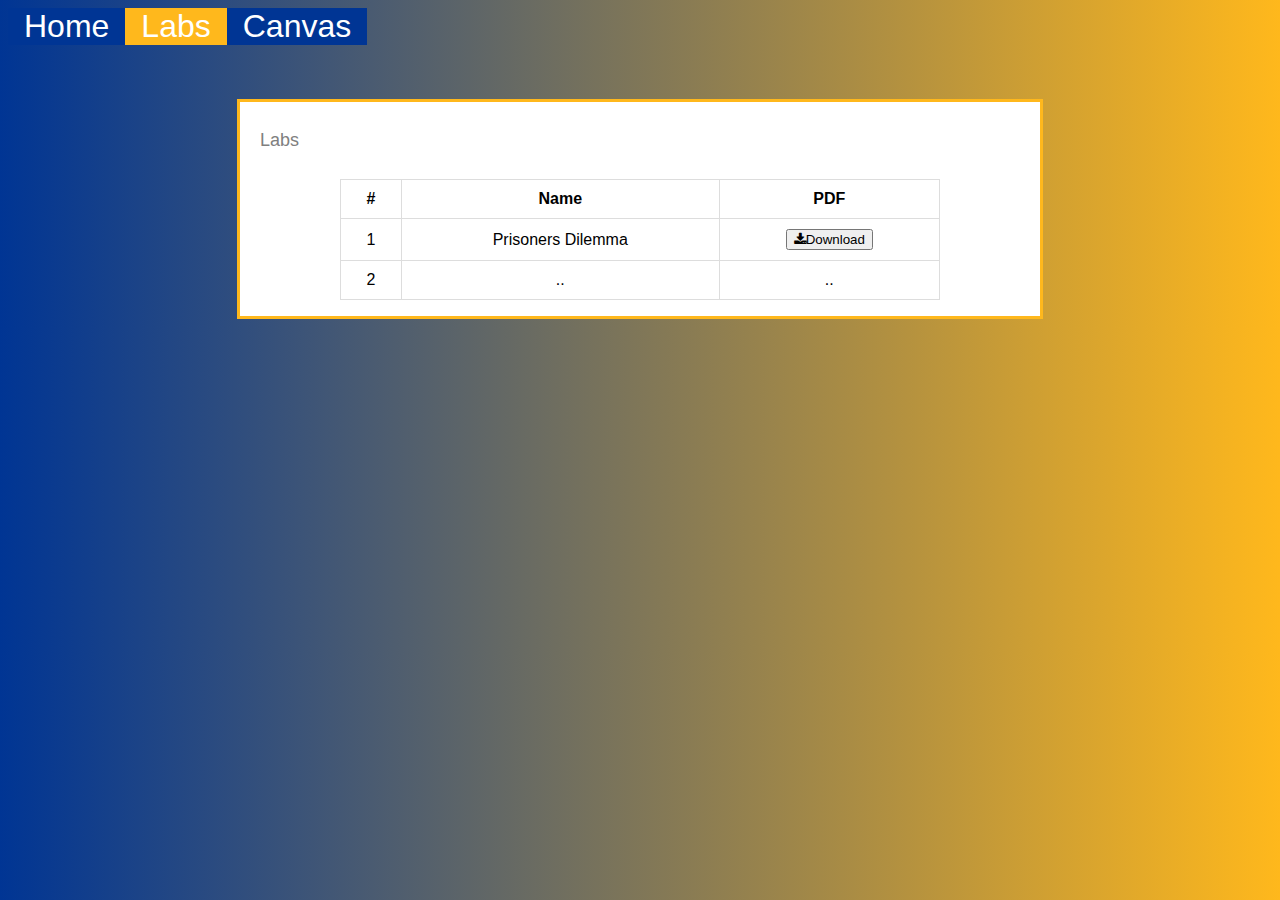
==== labs.html @ 6b55beca "Added labs page, styling updates" ====
<!-- Adam Starr TA website for cs 12 -->
<!doctype html>
<html>
<head>
    <meta charset="utf-8">
    <title>Labs</title>
    <link rel="stylesheet" href="pitt.css">
    <script src="main.js"></script>
    <link rel="stylesheet" href="https://cdnjs.cloudflare.com/ajax/libs/font-awesome/4.7.0/css/font-awesome.min.css">
</head>
<body>

<ul>
    <li><a href="./index.html">Home</a></li>
    <li><a class="active" href="./labs.html">Labs</a></li>
    <li><a href="http://canvas.pitt.edu">Canvas</a></li>
</ul>

    <br>
    <br>
    <br>

<div class="mainbody">
<p class="mainb">Labs
  <table align="center">
    <tr>
      <th>#</th>
      <th>Name</th>
      <th>PDF</th>
    </tr>
    <tr>
      <td>1</td>
      <td> Prisoners Dilemma </td>
      <td><a href="./lab1.pdf" download>
        <button class="btn"><i class="fa fa-download"></i>Download</button>
      </a></td>
    </tr>
    <tr>
        <td>2</td>
        <td>..</td>
        <td>..</td>
      </tr>
    </table>


</p>

</div>
</body>

</html>
---- pitt.css ----
h1 {
    color: red;
}

body {
  background: rgb(0,53,148);
  background: linear-gradient(90deg, rgba(0,53,148,1) 0%, rgba(255,184,28,1) 100%);
}

p {
    margin-left: 10px;
    color: grey;
}

p.mainh {
    padding: 10px;
    text-align: left;
    font-size: large;
}

p.mainb {
    padding: 10px;
    text-align: left;
    font-size: large;
}

p.about {
    padding: 30px;
    margin-right: 200px;
    line-height: 1.5;
}

footer {
        position: fixed;
        height: 300px;
        width: 100%;
    }

    p.bottom {
        position: fixed;
        width: 100%;
        color: #ffe6f2;
        line-height: 40px;
        font-size: 0.7em;
        text-align: center;
        bottom:0;
        font-family: 'Open Sans', sans-serif;
        font-style: italic;
    }

ul {
    list-style-type: none;
    margin: 0;
    padding: 0;
    overflow: hidden;
    position: sticky;
    top: 0;
    width: 100%;
}

li {
    float: left
}
li a {
    color: white;
    background-color: #003594;
    padding: 14px 16px;
    text-decoration: none;
    font-family: 'Open Sans', sans-serif;
    font-size: 200%
}

li a:hover:not(.active) {
  background-color: white;
  color: #003594;
}

li a.active {
  background-color: #FFB81C;
  color: white;
}

div.image {
    float: right;

}

div.mainbody .image {
    border-radius: 50%;
}


div.image img {
    width: auto;
    height: auto;
    display: block;
    margin: 0 auto;
}


.imagefade {
    opacity: 0.5;
    transition: 0.5s ease;
    float: right;
    padding-top: 70px;
    padding-left: 20px;
    padding-right: 20px;
}
.imagefade:hover {
  opacity: 1;
}

.mainbody {
    font-family: 'Open Sans', sans-serif;
    background-color: white;
    border-style: solid;
    border-color: #FFB81C;
    max-width: 800px;
    margin: auto;
    overflow: auto;
}


div.button {
    margin-top: 100px;
}

table, td, th {
  border: 1px solid #ddd;
  text-align: center;
}

table {
  border-collapse: collapse;
  width: 75%
}

th, td {
  padding: 10px;
}
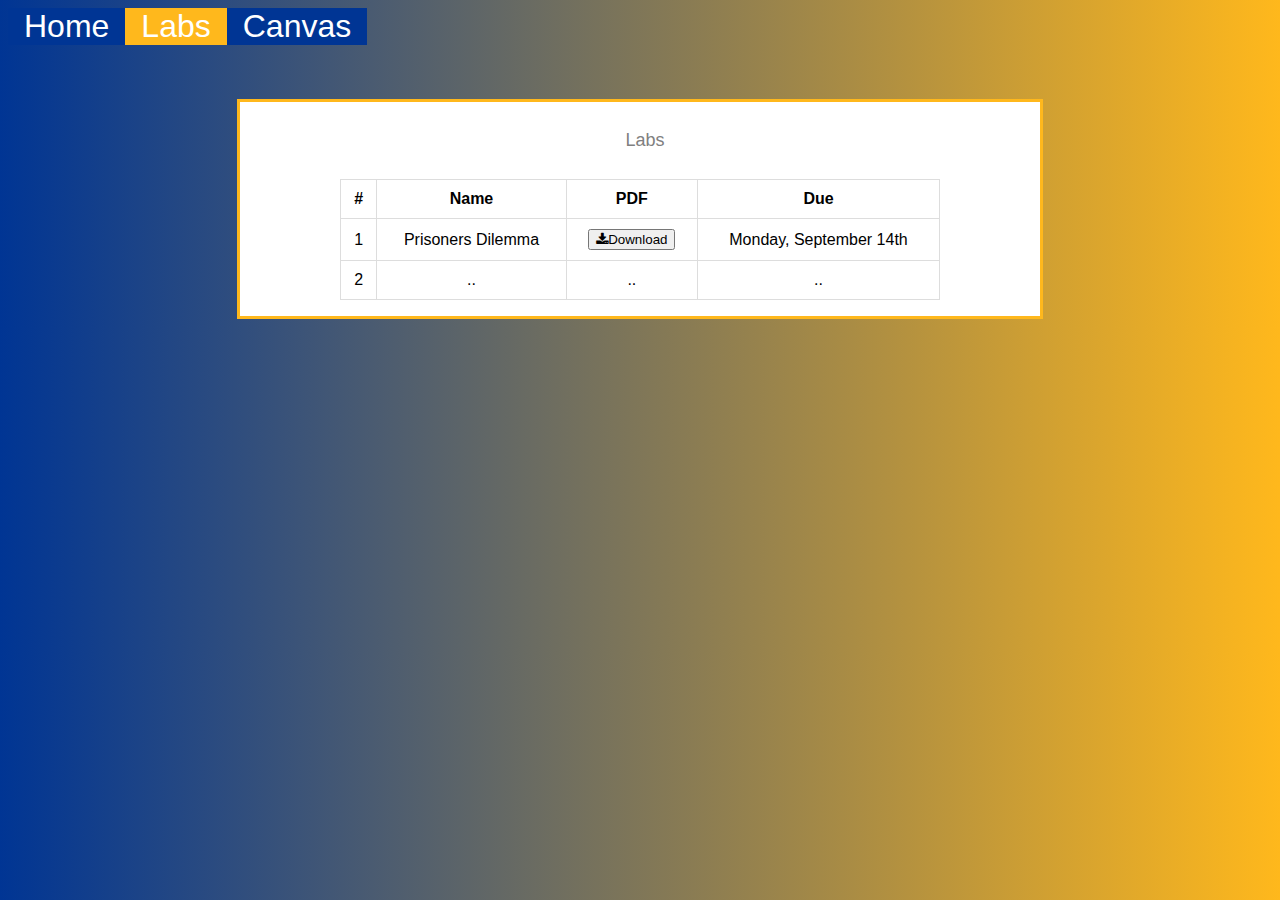
==== commit 2fae1d06: "Added due date column" ====
--- a/labs.html
+++ b/labs.html
@@ -21,12 +21,13 @@
     <br>
 
 <div class="mainbody">
-<p class="mainb">Labs
+<p class="mainb" style="text-align:center;">Labs
   <table align="center">
     <tr>
       <th>#</th>
       <th>Name</th>
       <th>PDF</th>
+      <th>Due</th>
     </tr>
     <tr>
       <td>1</td>
@@ -34,9 +35,11 @@
       <td><a href="./lab1.pdf" download>
         <button class="btn"><i class="fa fa-download"></i>Download</button>
       </a></td>
+      <td>Monday, September 14th</td>
     </tr>
     <tr>
         <td>2</td>
+        <td>..</td>
         <td>..</td>
         <td>..</td>
       </tr>
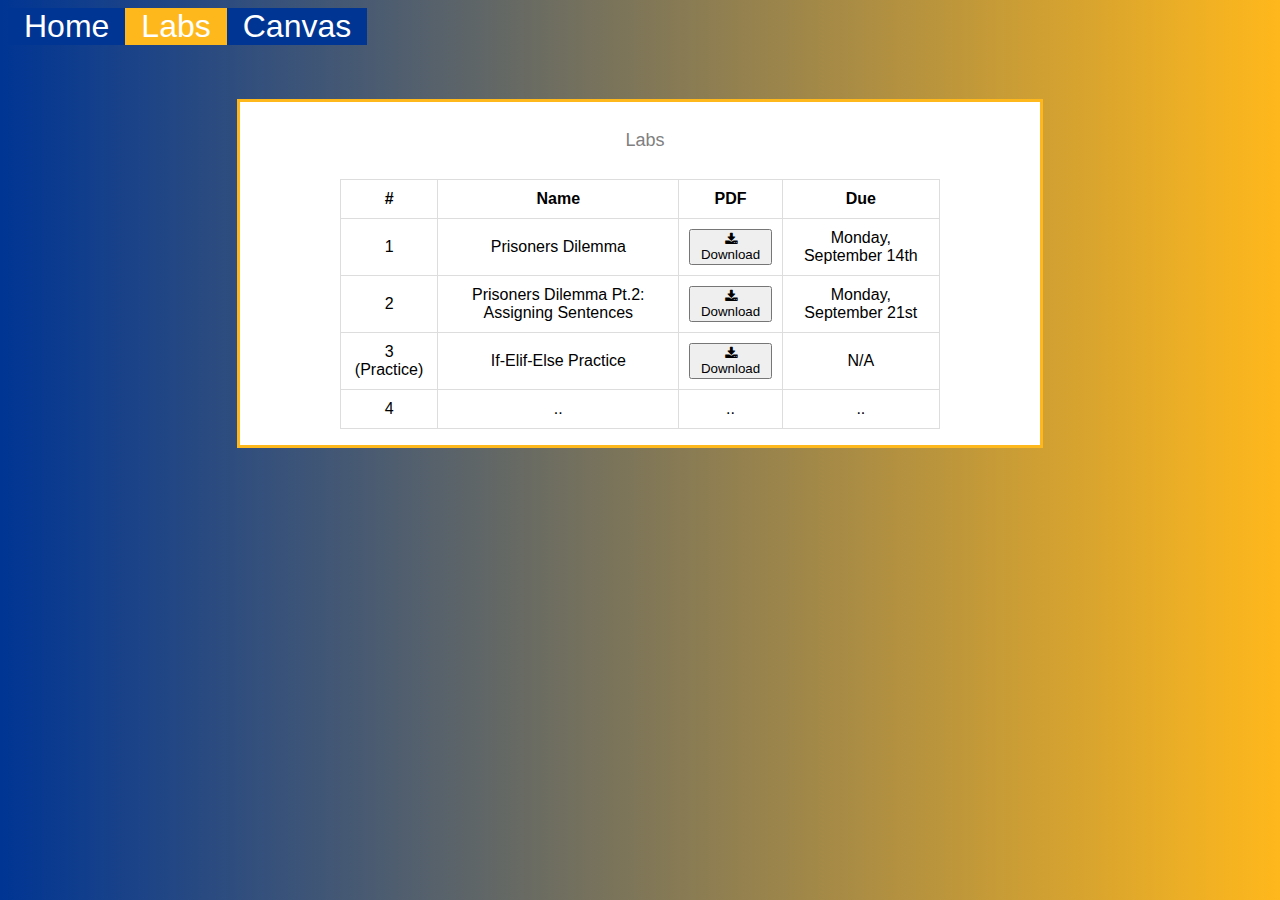
==== commit fdab2ff5: "Added if-elif-else practice" ====
--- a/labs.html
+++ b/labs.html
@@ -39,10 +39,26 @@
     </tr>
     <tr>
         <td>2</td>
-        <td>..</td>
-        <td>..</td>
-        <td>..</td>
+        <td> Prisoners Dilemma Pt.2: Assigning Sentences </td>
+        <td><a href="./lab2.pdf" download>
+          <button class="btn"><i class="fa fa-download"></i>Download</button>
+        </a></td>
+        <td>Monday, September 21st</td>
       </tr>
+      <tr>
+          <td>3 (Practice)</td>
+          <td> If-Elif-Else Practice </td>
+          <td><a href="./If-elif-else-practice.pdf" download>
+            <button class="btn"><i class="fa fa-download"></i>Download</button>
+          </a></td>
+          <td>N/A</td>
+        </tr>
+      <tr>
+          <td>4</td>
+          <td>..</td>
+          <td>..</td>
+          <td>..</td>
+        </tr>
     </table>
 
 
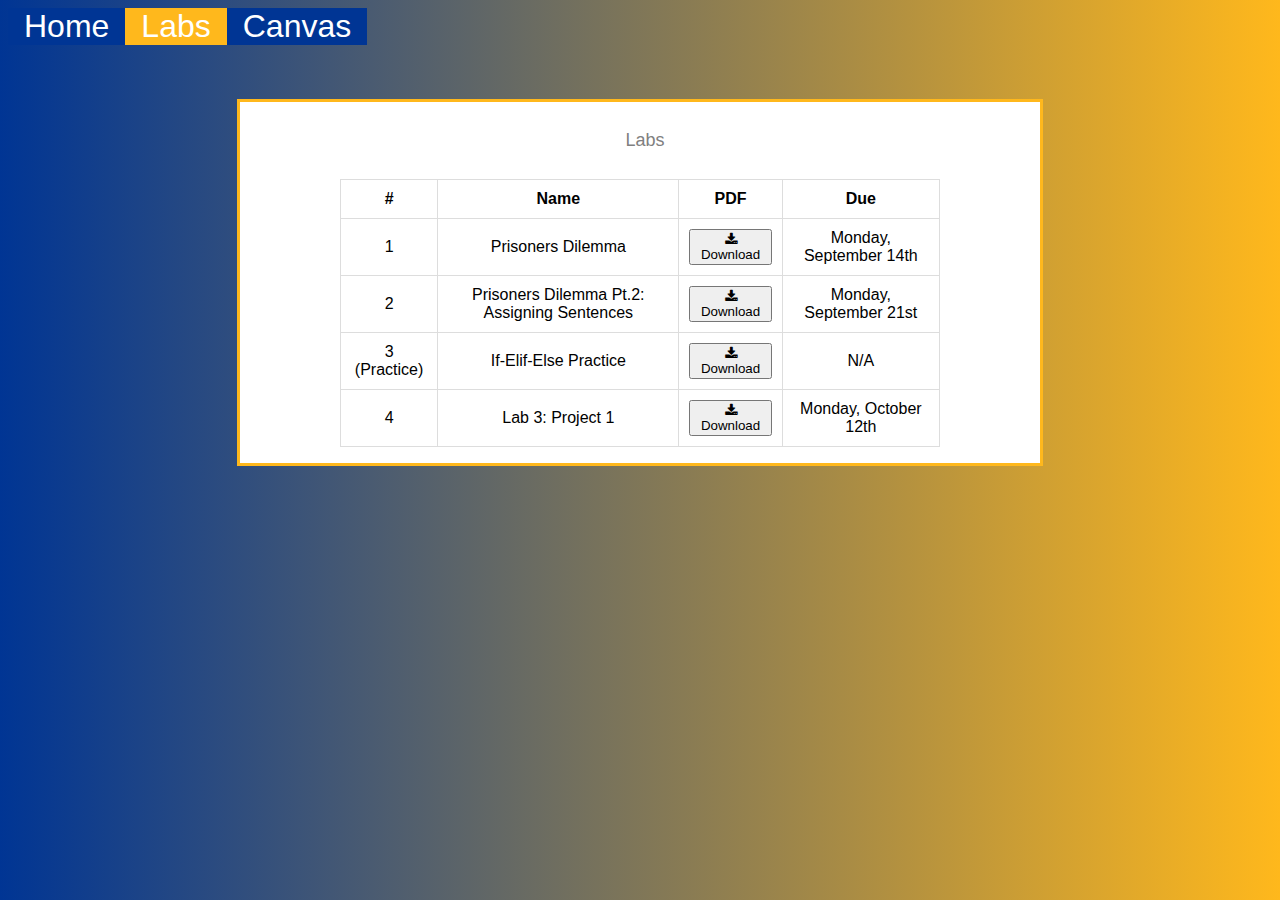
==== commit 2c105b8f: "Added lab 3" ====
--- a/labs.html
+++ b/labs.html
@@ -55,9 +55,10 @@
         </tr>
       <tr>
           <td>4</td>
-          <td>..</td>
-          <td>..</td>
-          <td>..</td>
+          <td>Lab 3: Project 1</td>
+          <td><a href="./lab3" download>  <button class="btn"><i class="fa fa-download"></i>Download</button>
+          </a></td>
+          <td>Monday, October 12th</td>
         </tr>
     </table>
 
